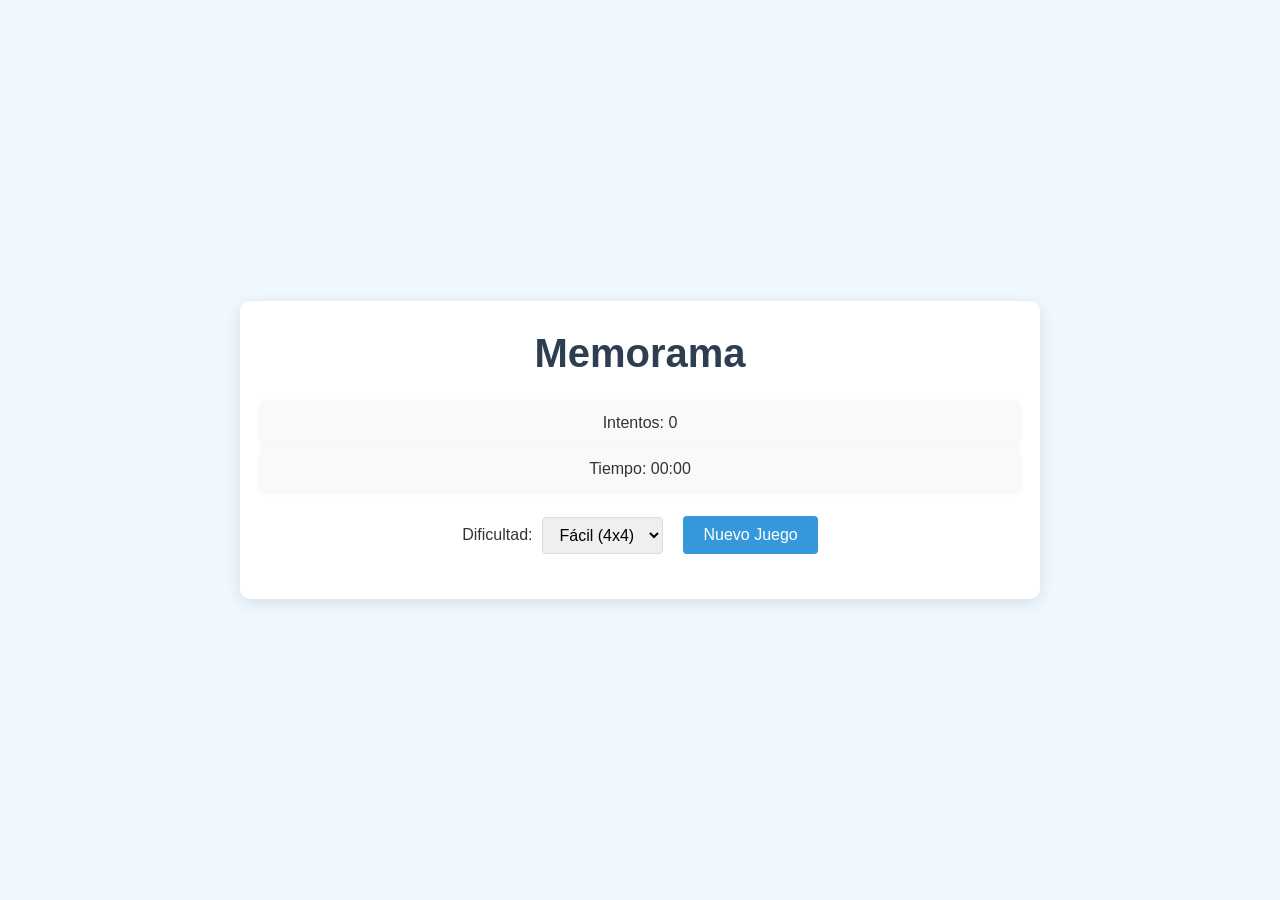
==== memorama/Index.html @ 56dedcd6 "intento memograma" ====
<!DOCTYPE html>
<html lang="es">
<head>
    <meta charset="UTF-8">  
    <link rel="stylesheet" href="memorama.css">
</head>
<body>
    <div class="container">
        <header>
            <h1>Memorama</h1>
            <div class="info-juego">
                <div class="info-item">
                    <span>Intentos: </span>
                    <span id="intentos">0</span>
                </div>
                <div class="info-item">
                    <span>Tiempo: </span>
                    <span id="timer">00:00</span>
                </div>
                
            </div>
        </header>

        <main>
            <section class="game-controls">
                <div class="difficulty">
                    <label for="difficulty">Dificultad:</label>
                    <select id="difficulty">
                        <option value="easy">Fácil (4x4)</option>
                    </select>
                </div>
                <button id="start-btn">Nuevo Juego</button>
            </section>

            <section class="game-board" id="game-board">
                <!-- Las cartas se generan con JavaScript -->
            </section>

        </main>
    </div>

    <script src="memorama.js"></script>
</body>
</html>
---- memorama/memorama.css ----
* {
    box-sizing: border-box;
    margin: 0;
    padding: 0;
    font-family: 'Segoe UI', Tahoma, Geneva, Verdana, sans-serif;
}

body {
    background-color: #f0f8ff;
    color: #333;
    line-height: 1.6;
    padding: 20px;
    min-height: 100vh;
    display: flex;
    justify-content: center;
    align-items: center;
}

.container {
    max-width: 800px;
    width: 100%;
    background-color: white;
    padding: 20px;
    border-radius: 10px;
    box-shadow: 0 4px 15px rgba(0, 0, 0, 0.1);
}

header {
    text-align: center;
    margin-bottom: 25px;
}

h1 {
    color: #2c3e50;
    margin-bottom: 15px;
    font-size: 2.5rem;
}

.game-info {
    display: flex;
    justify-content: center;
    gap: 30px;
    margin-bottom: 15px;
    flex-wrap: wrap;
}

.info-item {
    background-color: #f8f9fa;
    padding: 10px 15px;
    border-radius: 5px;
    box-shadow: 0 2px 5px rgba(0, 0, 0, 0.05);
}

.game-controls {
    display: flex;
    justify-content: center;
    align-items: center;
    gap: 20px;
    margin-bottom: 25px;
    flex-wrap: wrap;
}

.difficulty {
    display: flex;
    align-items: center;
    gap: 10px;
}

select {
    padding: 8px 12px;
    border: 1px solid #ddd;
    border-radius: 4px;
    font-size: 1rem;
}

button {
    background-color: #3498db;
    color: white;
    border: none;
    padding: 10px 20px;
    border-radius: 4px;
    cursor: pointer;
    font-size: 1rem;
    transition: background-color 0.3s;
}

button:hover {
    background-color: #2980b9;
}

.game-board {
    display: grid;
    grid-template-columns: repeat(4, 1fr);
    gap: 10px;
    margin: 0 auto;
    max-width: 500px;
}

.card {
    aspect-ratio: 1/1;
    background-color: #3498db;
    border-radius: 5px;
    cursor: pointer;
    display: flex;
    justify-content: center;
    align-items: center;
    font-size: 2rem;
    color: transparent;
    transition: all 0.3s ease;
    transform-style: preserve-3d;
}

@media (max-width: 600px) {
    .game-info {
        flex-direction: column;
        gap: 10px;
        align-items: center;
    }
    
    .game-controls {
        flex-direction: column;
    }
    
    .game-board {
        grid-template-columns: repeat(4, 1fr);
        gap: 8px;
    }
    
    .card {
        font-size: 1.5rem;
    }
}
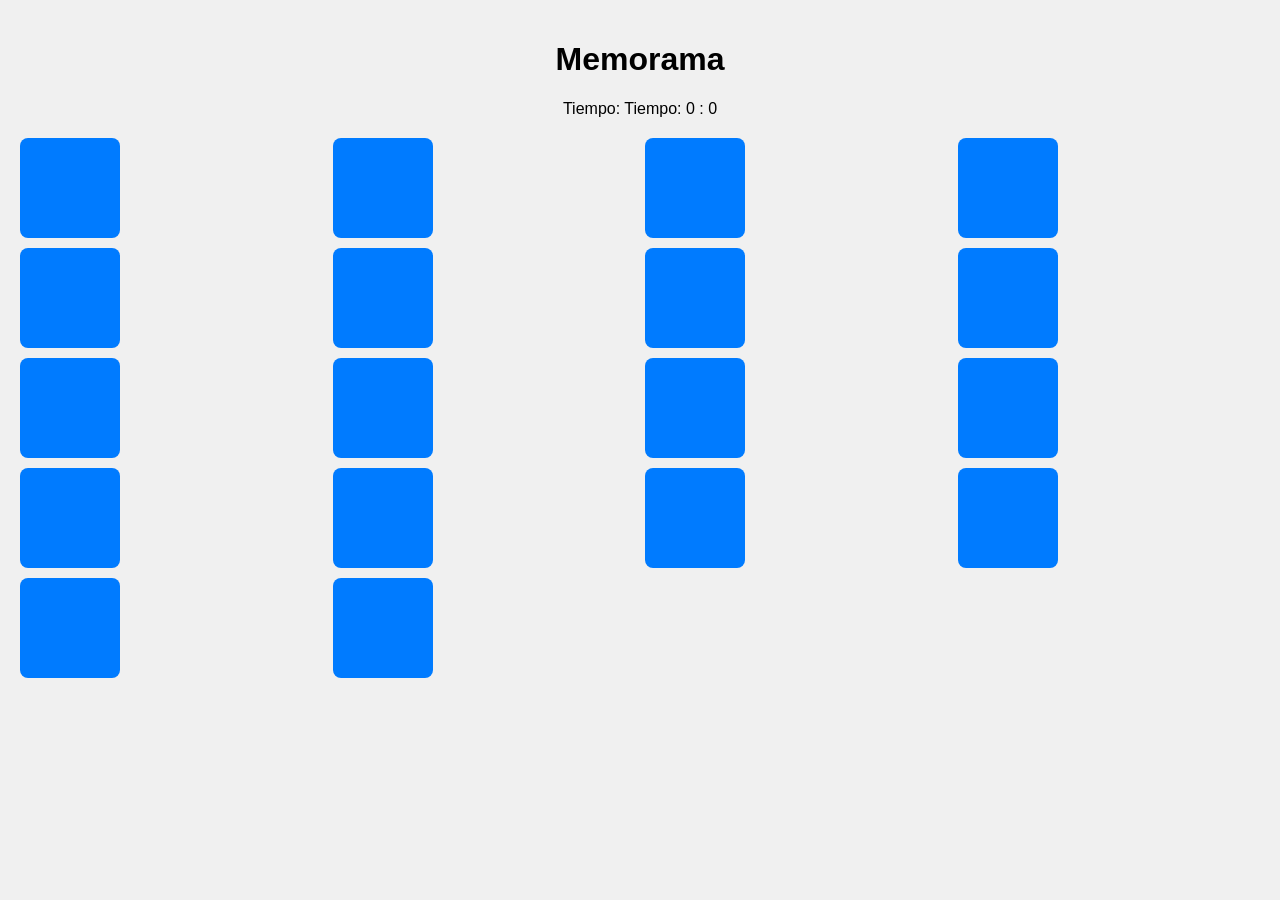
==== commit b05e4751: "funciona temporizador faltan mas cosas" ====
--- a/memorama/Index.html
+++ b/memorama/Index.html
@@ -1,43 +1,25 @@
 <!DOCTYPE html>
 <html lang="es">
 <head>
-    <meta charset="UTF-8">  
+    <meta charset="UTF-8">
+    <meta name="viewport" content="width=device-width, initial-scale=1.0">
+    <title>Memorama</title>
     <link rel="stylesheet" href="memorama.css">
 </head>
 <body>
-    <div class="container">
+    <div class="Contenedor-memorama">
         <header>
             <h1>Memorama</h1>
-            <div class="info-juego">
-                <div class="info-item">
-                    <span>Intentos: </span>
-                    <span id="intentos">0</span>
-                </div>
-                <div class="info-item">
-                    <span>Tiempo: </span>
-                    <span id="timer">00:00</span>
-                </div>
-                
+            <div class="tiempo">
+                <span>Tiempo: </span>
+                <span id="timer">00:00</span>
             </div>
         </header>
 
         <main>
-            <section class="game-controls">
-                <div class="difficulty">
-                    <label for="difficulty">Dificultad:</label>
-                    <select id="difficulty">
-                        <option value="easy">Fácil (4x4)</option>
-                    </select>
-                </div>
-                <button id="start-btn">Nuevo Juego</button>
-            </section>
-
-            <section class="game-board" id="game-board">
-                <!-- Las cartas se generan con JavaScript -->
-            </section>
-
+            <div class="memorama-inicio"></div>
         </main>
-    </div>
+    </div> 
 
     <script src="memorama.js"></script>
 </body>
--- a/memorama/memorama.css
+++ b/memorama/memorama.css
@@ -1,135 +1,72 @@
-* {
-    box-sizing: border-box;
+
+/* memorama.css */
+body {
+    font-family: Arial, sans-serif;
+    background-color: #f0f0f0;
     margin: 0;
-    padding: 0;
-    font-family: 'Segoe UI', Tahoma, Geneva, Verdana, sans-serif;
-}
-
-body {
-    background-color: #f0f8ff;
-    color: #333;
-    line-height: 1.6;
     padding: 20px;
-    min-height: 100vh;
-    display: flex;
-    justify-content: center;
-    align-items: center;
 }
 
 .container {
     max-width: 800px;
-    width: 100%;
-    background-color: white;
+    margin: 0 auto;
+    background: white;
     padding: 20px;
     border-radius: 10px;
-    box-shadow: 0 4px 15px rgba(0, 0, 0, 0.1);
+    box-shadow: 0 0 10px rgba(0,0,0,0.1);
 }
 
 header {
     text-align: center;
-    margin-bottom: 25px;
+    margin-bottom: 20px;
 }
 
-h1 {
-    color: #2c3e50;
-    margin-bottom: 15px;
-    font-size: 2.5rem;
+.info-tiempo {
+    font-size: 18px;
+    margin: 10px 0;
 }
 
-.game-info {
-    display: flex;
-    justify-content: center;
-    gap: 30px;
-    margin-bottom: 15px;
-    flex-wrap: wrap;
+.memorama-inicio {
+    display: grid;
+    grid-template-columns: repeat(4, 1fr); /* 4 columnas */
+    gap: 10px;
+    margin-top: 20px;
 }
 
-.info-item {
-    background-color: #f8f9fa;
-    padding: 10px 15px;
-    border-radius: 5px;
-    box-shadow: 0 2px 5px rgba(0, 0, 0, 0.05);
-}
-
-.game-controls {
+.carta {
+    width: 100px;
+    height: 100px;
+    background-color: #007bff;
+    color: white;
     display: flex;
     justify-content: center;
     align-items: center;
-    gap: 20px;
-    margin-bottom: 25px;
-    flex-wrap: wrap;
+    border-radius: 8px;
+    cursor: pointer;
+    font-size: 24px;
+    font-weight: bold;
+    transition: transform 0.3s, background-color 0.3s;
 }
 
-.difficulty {
-    display: flex;
-    align-items: center;
-    gap: 10px;
+/* Cuando la carta está volteada (mostrando el símbolo) */
+.carta.volteada {
+    background-color: white;
+    color: black;
 }
 
-select {
-    padding: 8px 12px;
-    border: 1px solid #ddd;
-    border-radius: 4px;
-    font-size: 1rem;
+/* El símbolo está oculto por defecto */
+.simbolo {
+    display: none;
 }
 
-button {
-    background-color: #3498db;
-    color: white;
-    border: none;
-    padding: 10px 20px;
-    border-radius: 4px;
-    cursor: pointer;
-    font-size: 1rem;
-    transition: background-color 0.3s;
+/* Cuando la carta está volteada, muestra el símbolo */
+.carta.volteada .simbolo {
+    display: block;
 }
 
-button:hover {
-    background-color: #2980b9;
-}
-
-.game-board {
-    display: grid;
-    grid-template-columns: repeat(4, 1fr);
-    gap: 10px;
-    margin: 0 auto;
-    max-width: 500px;
-}
-
-.card {
-    aspect-ratio: 1/1;
-    background-color: #3498db;
-    border-radius: 5px;
-    cursor: pointer;
-    display: flex;
-    justify-content: center;
-    align-items: center;
-    font-size: 2rem;
-    color: transparent;
-    transition: all 0.3s ease;
-    transform-style: preserve-3d;
-}
-
-@media (max-width: 600px) {
-    .game-info {
-        flex-direction: column;
-        gap: 10px;
-        align-items: center;
-    }
-    
-    .game-controls {
-        flex-direction: column;
-    }
-    
-    .game-board {
-        grid-template-columns: repeat(4, 1fr);
-        gap: 8px;
-    }
-    
-    .card {
-        font-size: 1.5rem;
-    }
+/* Efecto hover para las cartas */
+.carta:hover {
+    transform: scale(1.05);
 }
 
 
-
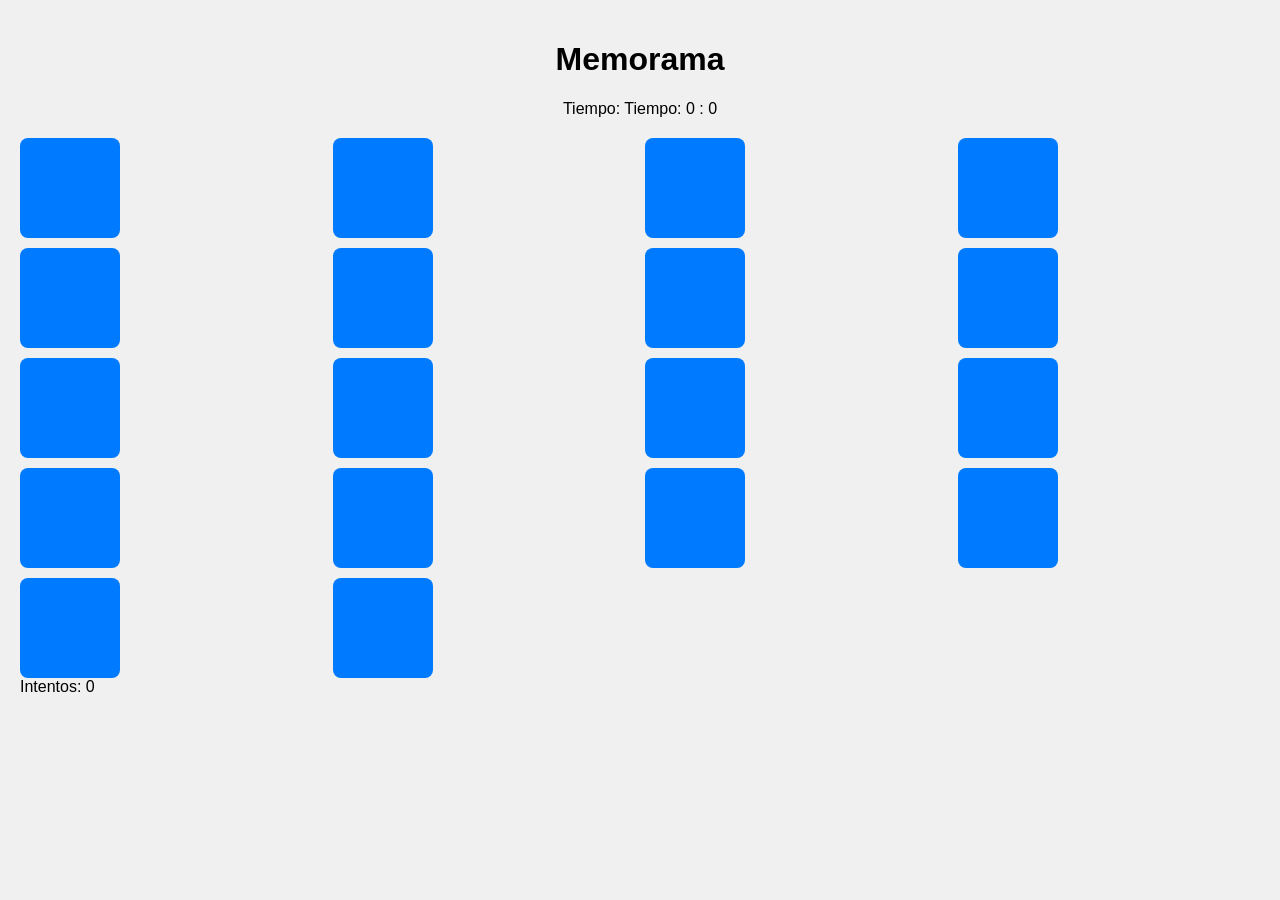
==== commit be0459a2: "ya cuenta el numero de intentos" ====
--- a/memorama/Index.html
+++ b/memorama/Index.html
@@ -12,14 +12,21 @@
             <h1>Memorama</h1>
             <div class="tiempo">
                 <span>Tiempo: </span>
-                <span id="timer">00:00</span>
+                <span id="tiempoId">00:00</span>
             </div>
+
+
         </header>
 
         <main>
             <div class="memorama-inicio"></div>
         </main>
-    </div> 
+    </div>
+
+    <div class="info-intentos">
+    <span>Intentos: </span>
+    <span id="intentosId">0</span>
+</div> 
 
     <script src="memorama.js"></script>
 </body>
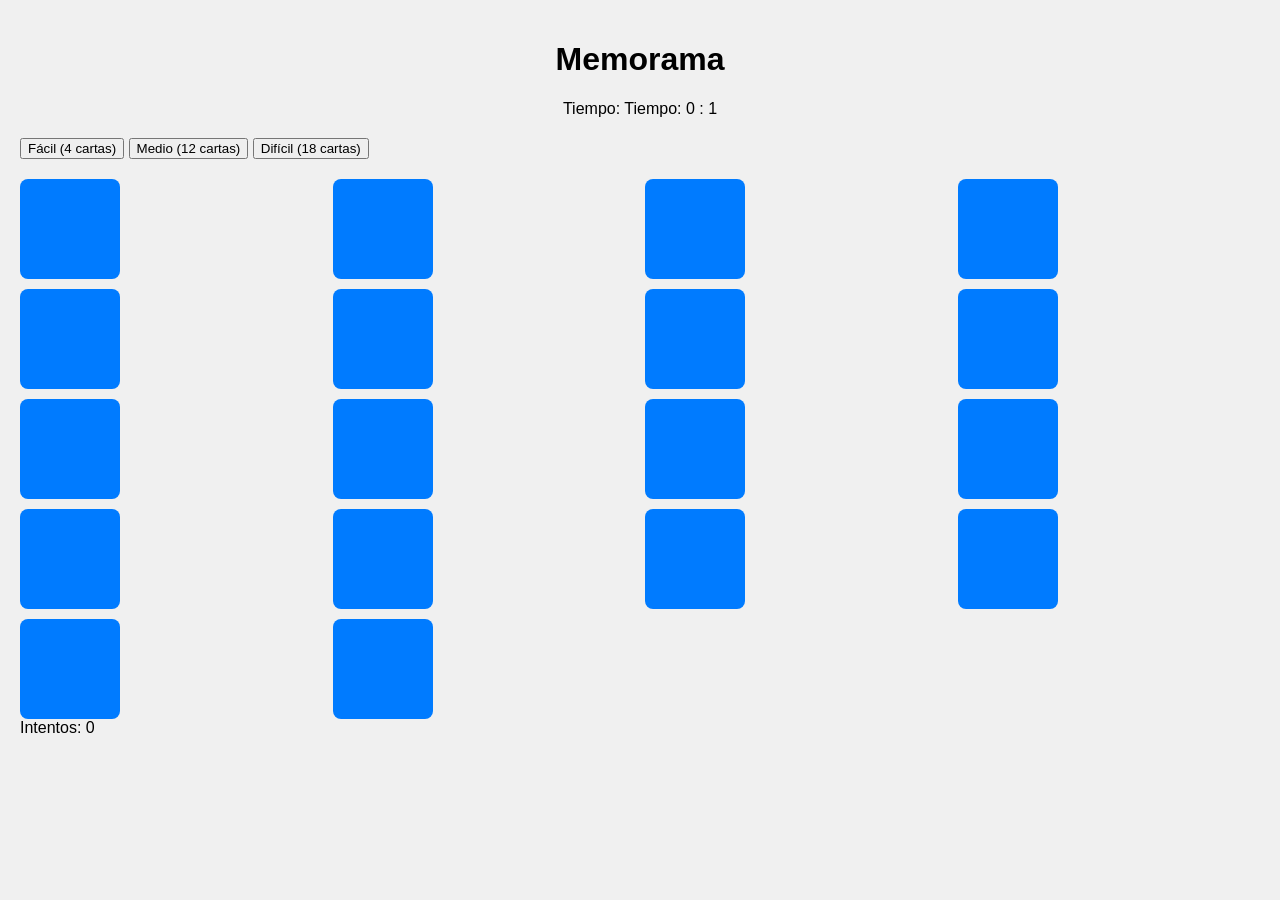
==== commit a3417197: "funciona ya los niveles falta  indexdb , las estadisticas falta hacer css tmb" ====
--- a/memorama/Index.html
+++ b/memorama/Index.html
@@ -14,19 +14,23 @@
                 <span>Tiempo: </span>
                 <span id="tiempoId">00:00</span>
             </div>
+        </header>
 
-
-        </header>
+        <div class="controles-nivel">
+            <button onclick="cambiarNivel('facil')">Fácil (4 cartas)</button>
+            <button onclick="cambiarNivel('medio')">Medio (12 cartas)</button> 
+            <button onclick="cambiarNivel('dificil')">Difícil (18 cartas)</button>
+        </div>
 
         <main>
             <div class="memorama-inicio"></div>
         </main>
+
+        <div class="info-intentos">
+            <span>Intentos: </span>
+            <span id="intentosId">0</span>
+        </div> 
     </div>
-
-    <div class="info-intentos">
-    <span>Intentos: </span>
-    <span id="intentosId">0</span>
-</div> 
 
     <script src="memorama.js"></script>
 </body>
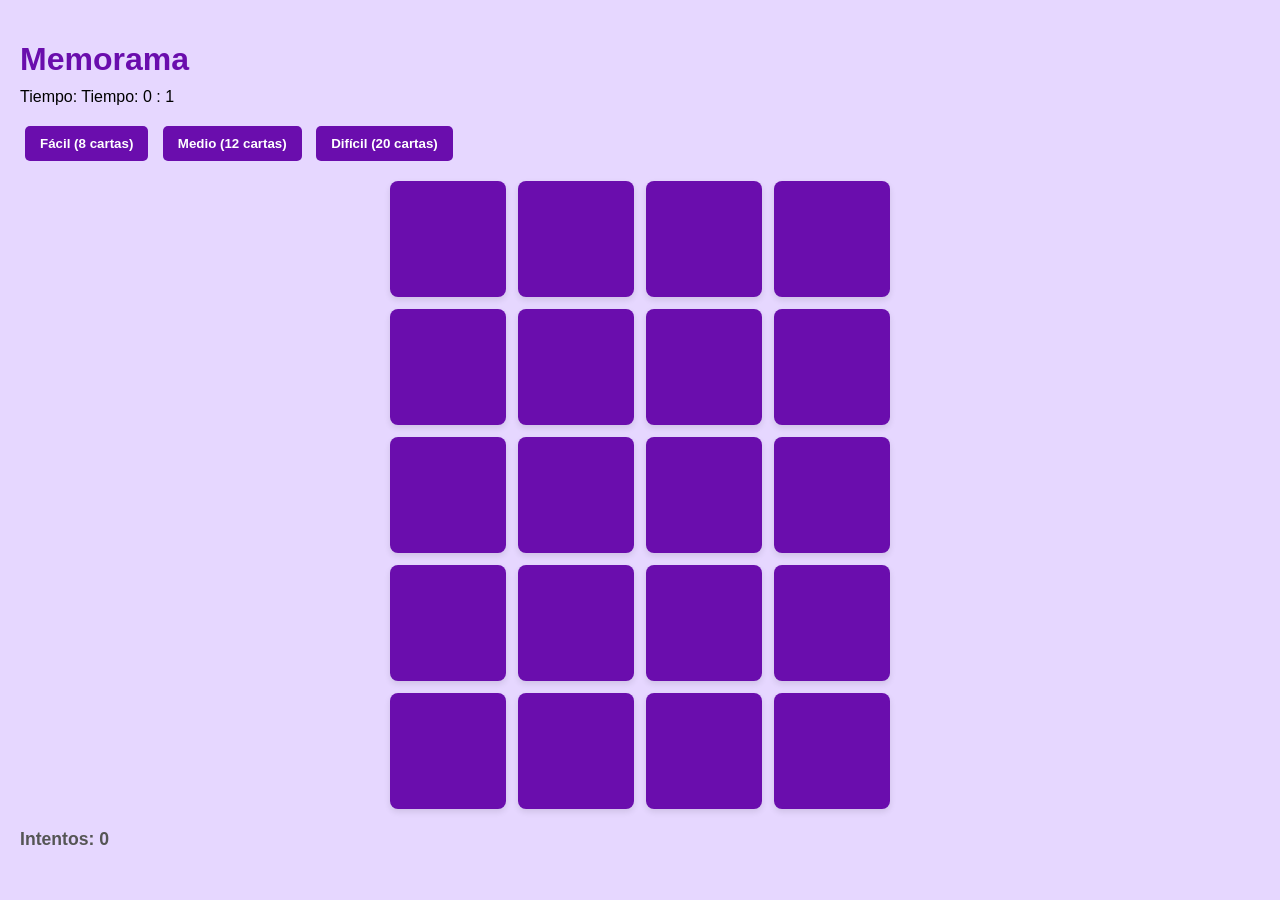
==== commit 706f0647: "cambios css y js intento de q funcione" ====
--- a/memorama/Index.html
+++ b/memorama/Index.html
@@ -8,7 +8,7 @@
 </head>
 <body>
     <div class="Contenedor-memorama">
-        <header>
+        <header>    
             <h1>Memorama</h1>
             <div class="tiempo">
                 <span>Tiempo: </span>
@@ -17,9 +17,9 @@
         </header>
 
         <div class="controles-nivel">
-            <button onclick="cambiarNivel('facil')">Fácil (4 cartas)</button>
+            <button onclick="cambiarNivel('facil')">Fácil (8 cartas)</button>
             <button onclick="cambiarNivel('medio')">Medio (12 cartas)</button> 
-            <button onclick="cambiarNivel('dificil')">Difícil (18 cartas)</button>
+            <button onclick="cambiarNivel('dificil')">Difícil (20 cartas)</button>
         </div>
 
         <main>
--- a/memorama/memorama.css
+++ b/memorama/memorama.css
@@ -1,8 +1,7 @@
-
-/* memorama.css */
+/* memorama.css - Versión mejorada pero sencilla */
 body {
-    font-family: Arial, sans-serif;
-    background-color: #f0f0f0;
+    font-family: 'Arial', sans-serif;
+    background-color: #e6d7ff;
     margin: 0;
     padding: 20px;
 }
@@ -13,60 +12,89 @@
     background: white;
     padding: 20px;
     border-radius: 10px;
-    box-shadow: 0 0 10px rgba(0,0,0,0.1);
+    
+    text-align: center;
 }
 
 header {
-    text-align: center;
     margin-bottom: 20px;
 }
 
+h1 {
+    color: #6a0dad;
+    font-size: 2rem;
+    margin-bottom: 10px;
+}
+
 .info-tiempo {
-    font-size: 18px;
-    margin: 10px 0;
+    font-size: 1.1rem;
+    color: #555;
+    font-weight: bold;
+    background: #f0f0f0;
+    padding: 8px 15px;
+    border-radius: 20px;
+    display: inline-block;
+}
+
+.controles-nivel {
+    margin: 15px 0;
+}
+
+.controles-nivel button {
+    padding: 10px 15px;
+    margin: 0 5px;
+    background-color: #6a0dad;
+    color: white;
+    border: none;
+    border-radius: 5px;
+    cursor: pointer;
+    font-weight: bold;
+    transition: all 0.2s;
+}
+
+.controles-nivel button:hover {
+    background-color: #7d2dc1;
+    transform: scale(1.05);
 }
 
 .memorama-inicio {
     display: grid;
-    grid-template-columns: repeat(4, 1fr); /* 4 columnas */
-    gap: 10px;
-    margin-top: 20px;
+    grid-template-columns: repeat(4, 1fr);
+    gap: 12px;
+    margin: 20px auto;
+    max-width: 500px;
 }
 
 .carta {
-    width: 100px;
-    height: 100px;
-    background-color: #007bff;
+    width: 100%;
+    aspect-ratio: 1/1;
+    background-color: #6a0dad;
     color: white;
     display: flex;
     justify-content: center;
     align-items: center;
     border-radius: 8px;
     cursor: pointer;
-    font-size: 24px;
+    font-size: 0;
+    transition: all 0.3s;
+    box-shadow: 0 3px 6px rgba(0,0,0,0.1);
+}
+.carta.volteada {
+    background-color: #f9f9f9;
+    font-size: 1.5rem;
+    color: #6a0dad;
     font-weight: bold;
-    transition: transform 0.3s, background-color 0.3s;
 }
 
-/* Cuando la carta está volteada (mostrando el símbolo) */
-.carta.volteada {
-    background-color: white;
-    color: black;
+.carta.encontrada {
+    background-color: #4caf50;
+    color: white;
+    cursor: default;
 }
 
-/* El símbolo está oculto por defecto */
-.simbolo {
-    display: none;
-}
-
-/* Cuando la carta está volteada, muestra el símbolo */
-.carta.volteada .simbolo {
-    display: block;
-}
-
-/* Efecto hover para las cartas */
-.carta:hover {
-    transform: scale(1.05);
-}
-
-
+.info-intentos {
+    margin-top: 20px;
+    font-weight: bold;
+    color: #555;
+    font-size: 1.1rem;
+}
